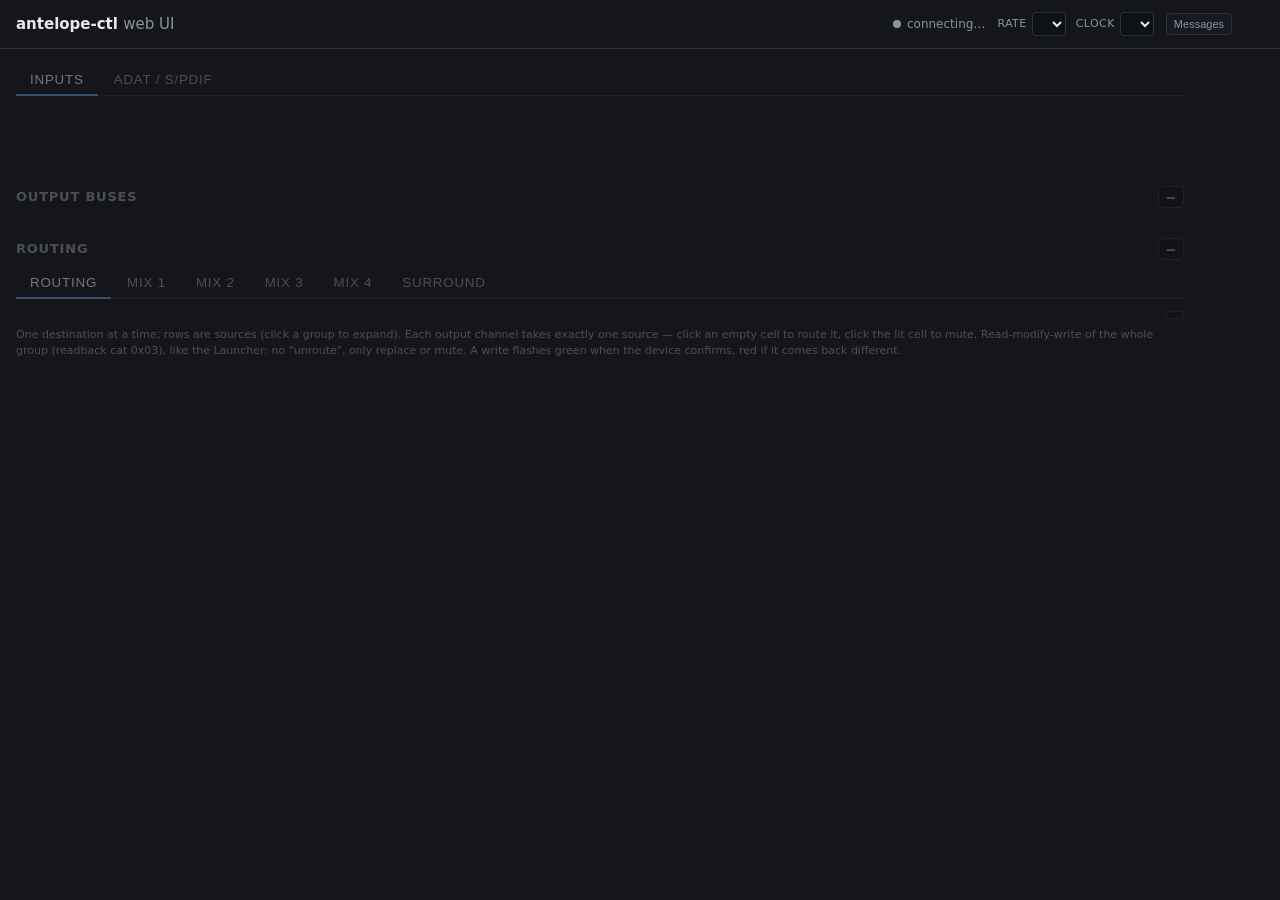
==== webui/static/index.html @ baf83379 "afx: load and remove effects on Zen Go and Discrete 4 New profile contract afx_inserts.chain_write /" ====
<!doctype html>
<html lang="en">
<head>
<meta charset="utf-8">
<meta name="viewport" content="width=device-width, initial-scale=1">
<title>antelope-ctl</title>
<link rel="stylesheet" href="/webui/static/app.css?v=routing-mix-colors-v1">
  <link rel="stylesheet" href="/webui/static/surround.css?v=surround-controls-v16">
<link rel="stylesheet" href="/webui/static/afx.css?v=afx-channel-rack-v12">
</head>
<body>
<header>
  <h1>antelope-ctl <span style="color:var(--dim);font-weight:400">web UI</span></h1>
  <span id="dev" style="font-size:12px;color:var(--dim)"></span>
  <span id="status" style="margin-left:auto">connecting…</span>
  <div id="clockbar" hidden>
    <label>Rate <select id="srate" title="device sample rate"></select></label>
    <label>Clock <select id="csrc" title="device clock source"></select></label>
  </div>
  <button id="messagesbtn" type="button" title="system and communication messages" aria-expanded="false">Messages</button>
  <button id="gearbtn" type="button" title="output settings (Line Out / Reamp)" aria-label="settings"></button>
</header>
<aside id="messagespanel" hidden aria-label="system messages">
  <div class="messages-hd"><strong>System messages</strong><button type="button" data-messages-close aria-label="close">&times;</button></div>
  <div id="messagesbody"></div>
</aside>
<main id="main" class="offline">
  <section>
    <div class="tabbar" role="tablist">
      <button class="tabbtn active" data-tab="inputs" role="tab">Inputs</button>
      <button class="tabbtn" data-tab="adat" role="tab">ADAT / S/PDIF</button>
    </div>
    <div class="panewrap">
      <div data-pane="inputs"><div id="channels"></div></div>
      <div data-pane="adat" hidden>
        <div id="adatgrid" class="diggrid"></div>
        <h3 class="dsub">S/PDIF</h3>
        <div id="spdifgrid" class="diggrid narrow"></div>
      </div>
    </div>
  </section>
  <section id="mdbgsec" hidden><h2>Meter debug</h2>
    <p class="hint">Live raw bytes, offset labelled, movers ringed. Scale is inverted
       (96 = silence, → 0 as it gets louder). Feed one input at a time with outputs
       muted and watch which offset moves — that's the real map. See webui/METERS.md.</p>
    <h3 class="mdbgh">0x75 meter frame (from offset 32)</h3>
    <div id="mdbg"></div>
    <h3 class="mdbgh">0x73 state report, embedded block (offset 150–239)</h3>
    <div id="mdbg73"></div>
  </section>
  <section id="busessec">
    <h2 class="sechd">Output buses
      <span class="secbtns">
        <button type="button" class="secbtn secmin" data-min="busesbody" title="collapse this section" aria-expanded="true">–</button>
      </span>
    </h2>
    <div class="secbody" id="busesbody"><div id="buses" class="grid"></div></div>
  </section>
  <section id="insertsec" hidden>
    <h2 class="sechd">Effect racks</h2>
    <div id="insertracks" class="insert-racks"></div>
    <p class="hint">Read from the device. Adding or removing rewrites that channel's rack and reads it back.</p>
  </section>
  <section id="routesec">
    <h2 class="sechd">Routing
      <span class="secbtns">
        <button type="button" class="secbtn secmin" data-min="routebody" title="collapse this section" aria-expanded="true">–</button>
      </span>
    </h2>
    <div class="secbody" id="routebody">
      <div class="tabbar" id="routetabs" role="tablist">
        <button class="tabbtn active" data-rtab="matrix" role="tab">Routing</button>
        <button class="afx-launcher" id="afxopen" type="button" aria-haspopup="dialog" aria-expanded="false" title="Open AFX in a separate window" hidden>AFX</button>
        <button class="tabbtn" data-rtab="mix1" role="tab">Mix 1</button>
        <button class="tabbtn" data-rtab="mix2" role="tab">Mix 2</button>
        <button class="tabbtn" data-rtab="mix3" role="tab">Mix 3</button>
        <button class="tabbtn" data-rtab="mix4" role="tab">Mix 4</button>
        <button class="tabbtn" data-rtab="surround" role="tab">Surround</button>
      </div>
      <div data-rpane="matrix">
        <div class="route-pane-actions">
          <button type="button" id="routepop" class="secbtn" title="open routing in a full window"></button>
        </div>
        <div id="routing"></div>
        <p class="hint">One destination at a time; rows are sources (click a group to expand).
           Each output channel takes exactly one source — click an empty cell to route it,
           click the lit cell to mute. Read-modify-write of the whole group (readback cat 0x03),
           like the Launcher: no "unroute", only replace or mute. A write flashes green when the
           device confirms, red if it comes back different.</p>
      </div>
      <div data-rpane="mixers" hidden>
        <div id="mixer"></div>
      </div>
      <div data-rpane="surround" hidden>
        <div id="surround"></div>
      </div>
    </div>
  </section>
  <section id="readbacksec" hidden>
    <h2 class="sechd">Protocol readback
      <span class="secbtns">
        <button type="button" class="secbtn secmin" data-min="readbackbody" title="expand this section" aria-expanded="false">+</button>
      </span>
    </h2>
    <div class="secbody min" id="readbackbody">
      <p class="hint">Profile-declared nested records from the device's read-only
        <code>0x74/0x75</code> protocol. Safe outer indices are refreshed in the
        background; schema-only layouts stay marked capture-required. Link bytes
        remain observational unless the active profile marks their mapping
        capture-confirmed; a complete confirmed mixer bitmap may seed its pair
        buttons.</p>
      <div id="readbacks"></div>
    </div>
  </section>
</main>

<div id="emumodal" hidden>
  <div class="modal">
    <div class="modal-hd"><span data-emm-title>Mic Modeling</span>
      <button class="modal-x" data-emm-close aria-label="close">&times;</button></div>
    <div class="modal-bd">
      <div class="mrow"><span>Mic</span><select data-emm-mic></select></div>
      <div class="mrow"><span>Modeling</span><button class="btn" data-emm-enable>OFF</button></div>
      <div class="mrow"><span>Model</span><select data-emm-model></select></div>
      <div class="mrow" data-emm-patrow><span>Pattern</span>
        <input type="range" data-emm-pat min="0" max="100">
        <span class="patval" data-emm-patv>–</span></div>
      <div class="mrow"><span>Ch. swap</span><button class="btn" data-emm-swap>OFF</button></div>
    </div>
    <p class="hint" data-emm-note></p>
  </div>
</div>

<div id="settings" hidden>
  <div class="modal-hd"><span>Settings</span>
    <button class="modal-x" data-set-close aria-label="close">&times;</button></div>
  <div class="modal-bd">
    <div class="sgroup" data-set-trim hidden>
      <h3>Output trim</h3>
      <div class="srow"><span>Monitor A</span><select data-trim="0"></select></div>
      <div class="srow"><span>Monitor B</span><select data-trim="1"></select></div>
      <div class="srow"><span>Line Out</span><select data-trim="2"></select></div>
    </div>
    <div id="setbuses"></div>
    <div class="sgroup">
      <div class="srow"><span>DC coupled</span><button class="btn" data-dc>OFF</button></div>
      <div class="srow"><span>Brightness</span>
        <input type="range" id="bright" min="0" max="100">
        <span class="val" id="brightval">–</span></div>
    </div>
  </div>
  <p class="hint" style="margin:0;padding:0 12px 12px;font-size:11px;color:var(--dim)">
    Line Out / Reamp levels, output trim and DC-coupling -- the Launcher's Settings tab.
    Trim steps show the raw 0-6 index (dB mapping not decoded). No device readback for
    DC-coupling. Oscillator, pan law and latency mode aren't wired yet.</p>
</div>

<div id="auraverbpanel" hidden></div>

<script src="/webui/static/ui/core.js?v=input-link-readback-v1"></script>
<script src="/webui/static/ui/inputs.js?v=input-link-spaces-v3"></script>
<script src="/webui/static/ui/settings.js"></script>
<script src="/webui/static/ui/preamp.js"></script>
<script src="/webui/static/ui/meters.js"></script>
<script src="/webui/static/ui/buses.js?v=bus-knob-attenuation-v3"></script>
<script src="/webui/static/ui/routing.js?v=routing-mix-colors-v1"></script>
<script src="/webui/static/ui/afx.js?v=afx-channel-rack-v12"></script>
<script src="/webui/static/ui/afx-controls.js?v=afx-controls-v1"></script>
<script src="/webui/static/ui/afx-memorycat.js?v=afx-memorycat-live-v7"></script>
<script src="/webui/static/ui/afx-v12.js?v=afx-v12-v1"></script>
<script src="/webui/static/ui/afx-bbd.js?v=afx-bbd-v1"></script>
<script src="/webui/static/ui/afx-test.js?v=afx-channel-rack-v13"></script>
<script src="/webui/static/ui/afx-live.js?v=afx-live-v6"></script>
<script src="/webui/static/ui/mixer.js"></script>
<script src="/webui/static/ui/surround.js?v=surround-controls-v20"></script>
<script src="/webui/static/ui/readback.js?v=afx-reconnect-v1"></script>
<script src="/webui/static/ui/boot.js?v=afx-reconnect-v2"></script>
</body>
</html>
---- webui/static/app.css ----
:root { color-scheme: dark; --bg:#14161a; --panel:#1e2128; --panel2:#181b21; --line:#2c313c;
          --fg:#e7e9ee; --dim:#8b93a3; --accent:#4a9eff;
          --meter:#3ecf8e; --warn:#f1c40f; --orange:#f5911e; --clip:#ff5d5d;
          --mix1:#f5911e; --mix2:#ef72ae; --mix3:#c7d64a; --mix4:#8da4ff; }
  * { box-sizing: border-box; }
  body { margin:0; background:var(--bg); color:var(--fg);
         font:14px/1.4 system-ui,-apple-system,Segoe UI,Roboto,sans-serif; }
  header { padding:12px 16px; border-bottom:1px solid var(--line);
           display:flex; align-items:center; gap:12px; position:sticky; top:0; background:var(--bg); z-index:5; }
  header h1 { font-size:15px; margin:0; font-weight:600; }
  #status { font-size:12px; color:var(--dim); display:flex; align-items:center; gap:6px; }
  #status::before { content:""; width:8px; height:8px; border-radius:50%; background:var(--dim); }
  #status.online { color:var(--meter); }
  #status.online::before { background:var(--meter); }
  #status.offline { color:var(--clip); }
  #status.offline::before { background:var(--clip); }
  /* ---- device clock bar (sample rate + clock source, next to the gear) ---- */
  #clockbar { display:flex; align-items:center; gap:10px; flex:0 0 auto; }
  #clockbar label { display:flex; align-items:center; gap:5px; font-size:11px;
                    color:var(--dim); text-transform:uppercase; letter-spacing:.04em; }
  #clockbar select { background:#0e1116; color:var(--fg); border:1px solid var(--line);
                     border-radius:4px; padding:3px 6px; font-size:12px; cursor:pointer; }
  #clockbar select.stuck { border-color:var(--warn); color:var(--warn); }
  #messagesbtn { position:relative; border:1px solid var(--line); border-radius:4px;
                 background:#171a20; color:var(--dim); padding:4px 7px; font-size:11px; cursor:pointer; }
  #messagesbtn.has { color:var(--warn); border-color:var(--warn); }
  #messagespanel { position:fixed; z-index:30; top:44px; right:10px; width:min(440px,calc(100vw - 20px));
                   max-height:calc(100vh - 58px); overflow:auto; background:var(--panel); border:1px solid var(--line);
                   border-radius:7px; box-shadow:0 12px 32px #0009; }
  .messages-hd { display:flex; align-items:center; gap:8px; padding:9px 10px; border-bottom:1px solid var(--line); }
  .messages-hd strong { font-size:12px; } .messages-hd button { margin-left:auto; }
  .message { padding:9px 10px; border-bottom:1px solid #252a33; font-size:12px; line-height:1.45; }
  .message:last-child { border-bottom:0; } .message b { color:var(--warn); }
  .message code { display:inline-block; margin:2px 0; background:#0e1116; color:var(--fg); padding:2px 5px;
                  border-radius:3px; font:11px ui-monospace,monospace; white-space:pre-wrap; word-break:break-all; }
  /* ---- profile-driven protocol readbacks ---------------------------- */
  #readbacks { display:grid; grid-template-columns:repeat(auto-fit,minmax(270px,1fr)); gap:10px; }
  .rbcard { min-width:0; background:var(--panel2); border:1px solid var(--line); border-radius:7px; padding:10px; }
  .rbcard h3 { display:flex; align-items:baseline; gap:7px; margin:0 0 5px; color:var(--fg); font-size:12px; }
  .rbcat { color:var(--dim); font:10px ui-monospace,monospace; }
  .rbmeta { margin:0 0 8px; color:var(--dim); font:10px/1.4 ui-monospace,monospace; }
  .rbmeta .rbsafe { color:var(--meter); } .rbmeta .rbcapture { color:var(--warn); }
  .rbnote { margin:7px 0 0; color:var(--dim); font-size:10px; line-height:1.4; }
  .rbvalues { display:flex; flex-wrap:wrap; gap:4px; }
  .rbbit { display:inline-flex; align-items:center; gap:4px; padding:3px 5px; border:1px solid var(--line);
           border-radius:4px; background:#0e1116; color:var(--dim); font:10px ui-monospace,monospace; }
  .rbbit.on { color:var(--meter); border-color:#287f5a; }
  .rbtable { width:100%; border-collapse:collapse; font:10px ui-monospace,monospace; }
  .rbtable th, .rbtable td { padding:3px 4px; border-bottom:1px solid #252a33; text-align:left; }
  .rbtable th { color:var(--dim); font-weight:400; } .rbtable td { color:var(--fg); }
  .rbtable td.num { text-align:right; font-variant-numeric:tabular-nums; }
  .rbstrips { max-height:180px; overflow:auto; border:1px solid #252a33; border-radius:4px; }
  .rbstrip { display:flex; gap:7px; padding:3px 5px; border-bottom:1px solid #252a33; font:10px ui-monospace,monospace; }
  .rbstrip:last-child { border-bottom:0; } .rbstrip > b { flex:0 0 48px; color:var(--dim); font-weight:400; }
  .rbempty { color:var(--dim); }
  main { padding:16px; display:flex; flex-direction:column; gap:22px; max-width:1200px; }
  main.offline { opacity:.45; pointer-events:none; filter:grayscale(.4); }
  h2 { font-size:13px; margin:0 0 8px; color:var(--dim); text-transform:uppercase; letter-spacing:.06em; }

  /* ---- INPUTS / ADAT / S-PDIF tabs ---- */
  .tabbar { display:flex; gap:2px; margin:0 0 12px; border-bottom:1px solid var(--line); }
  /* stack the three tab panes in one grid cell so the section keeps the height
     of the tallest pane -- switching tabs no longer shifts the content below */
  .panewrap { display:grid; }
  .panewrap > [data-pane] { grid-area:1 / 1; min-width:0; }
  .panewrap > [data-pane][hidden] { display:block; visibility:hidden; pointer-events:none; }
  .tabbtn { background:none; border:0; margin:0 0 -1px; padding:7px 14px; cursor:pointer;
            font:600 13px/1 inherit; color:var(--dim); text-transform:uppercase;
            letter-spacing:.06em; border-bottom:2px solid transparent; }
  .tabbtn:hover { color:var(--fg); }
  .tabbtn.active { color:var(--fg); border-bottom-color:var(--accent); }
  .diggrid { display:grid; grid-template-columns:repeat(8,minmax(0,1fr)); gap:12px; }
  .diggrid.narrow { grid-template-columns:repeat(auto-fill,minmax(150px,190px)); }
  h3.dsub { font-size:11px; margin:18px 0 10px; color:var(--dim); text-transform:uppercase;
            letter-spacing:.06em; border-top:1px solid var(--line); padding-top:12px; }
  .pre.dig .body, .pre.dig .btns { justify-content:center; }
  .pre.dig .btns:empty { display:none; }
  /* ADAT / S-PDIF knobs run a touch smaller than the preamp knob */
  .pre.dig .knob { width:68px; height:68px; }
  .pre.dig .knob .gv b { font-size:13px; }
  .pre.dig .knob .gv small { font-size:6px; color:#aab5c2; }
  /* the dig knob's viewBox is ~23u vs the preamp's 34u, so the ring strokes
     need scaling down to read at the same visual weight */
  .pre.dig .knob .kring-band { stroke-width:0.4; }
  .pre.dig .knob .kring-fill { stroke-width:1.1; }

  /* ---- preamp strips (see assets/PreampUI.svg) ---- */
  /* fixed 8-wide: 12 preamps read as 8 top + 4 bottom so every link pair sits
     in one row (7+5 straddled pair CH7-8); ADAT view will be 8 + 8. */
  #channels { display:grid; grid-template-columns:repeat(8,minmax(0,1fr)); gap:12px; }
  /* below 8 x 140px a strip is narrower than its knob + meter and clips them:
     keep the strip width and wrap instead (small app windows, tiled layouts) */
  @media (max-width:1240px) {
    #channels { grid-template-columns:repeat(auto-fill,minmax(140px,1fr)); }
  }
  .pre { position:relative; background:linear-gradient(180deg,#23262e,#191c22); border:1px solid var(--line);
         border-radius:10px; padding:10px 10px 12px; display:flex; flex-direction:column; gap:8px; }
  .pre .top { display:flex; align-items:center; justify-content:flex-start; gap:5px;
              padding-right:32px; }   /* keeps the mode menu clear of the corner link button */
  .pre .chid { flex:0 0 auto; font:600 11px/1 ui-monospace,SFMono-Regular,Menlo,monospace; color:var(--dim); letter-spacing:.02em; }
  .pre select.mode { flex:1 1 0; width:100%; min-width:0; background:#0e1116; color:var(--fg); border:1px solid var(--line);
                     border-radius:4px; padding:2px 3px; font:600 11px/1 ui-monospace,monospace; }
  .pre select.mode:disabled { opacity:.4; cursor:default; }   /* linked -- unlink to change mode */
  .pre .body { display:flex; gap:10px; align-items:center; }
  .knob { position:relative; width:92px; height:92px; flex:0 0 auto; cursor:ns-resize; touch-action:none; user-select:none; }
  .knob svg { display:block; width:100%; height:100%; overflow:visible; }
  .knob .kbezel { fill:#fff; fill-opacity:.3; stroke:#000; stroke-width:.1; }
  .knob .kbody  { fill:#4b0404; stroke:#000; stroke-width:.1; }
  .knob .kcap   { fill:#5e0000; stroke:#000; stroke-width:.1; }
  .knob .kmark  { fill:#fff; }
  .knob .kmarkb { fill:#800000; }
  .knob [data-rot] { transition:transform .08s linear; }
  /* 1:1 while the user is dragging -- no easing lag */
  .pre.dragging .knob [data-rot],
  .pre.dragging .knob .kring-fill { transition:none; }
  /* level ring around the knob (assets/PreampUI-KNOB-level.svg) + a white arc
     that fills as the pot turns, an extra read on where the knob sits. */
  .knob .kring-band { fill:none; stroke:rgba(255,255,255,.16); stroke-width:.28; }
  .knob .kring-fill { fill:none; stroke:#fff; stroke-width:1.5; stroke-linecap:round;
                      transition:stroke-dashoffset .08s linear; }
  .knob .gv    { position:absolute; inset:0; display:flex; flex-direction:column; align-items:center; justify-content:center; pointer-events:none; }
  .knob .gv b  { font:700 17px/1 ui-monospace,monospace; color:#fff; }
  .knob .gv small { font-size:8px; color:#e7a9a9; margin-top:1px; }
  .mcol { align-self:stretch; display:flex; flex-direction:column; align-items:center; gap:4px; }
  .clipled { display:block; width:9px; height:9px; flex:0 0 auto; box-sizing:border-box;
             border:1px solid #7a4a4a; border-radius:2px; background:#1c1416; cursor:pointer;
             transition:background .1s, border-color .1s, box-shadow .1s; }
  .clipled.on { background:var(--clip); border-color:var(--clip);
                box-shadow:0 0 6px var(--clip), 0 0 2px var(--clip); }
  .vmeter { width:12px; flex:1 1 auto; min-height:64px; background:#0c0e12; border-radius:3px;
            position:relative; overflow:hidden; }
  /* Fixed colour zones along the full track (green <-12, yellow -12..-6,
     orange -6..-2, red >-2). `i` always fills the track; clip-path reveals it
     from the bottom up to the current level, so the zones never move.
     Scale is expanded toward 0 dB (see dbToPct / METER_GAMMA) -- the gradient
     stops and the fill level both go through it, so --meter-grad is built in
     JS at boot. The value here is only a fallback. */
  .vmeter > i { position:absolute; inset:0; transition:clip-path .06s linear;
                background:var(--meter-grad, linear-gradient(0deg,
                  var(--meter) 64%, var(--warn) 64%, var(--warn) 81%,
                  var(--orange) 81%, var(--orange) 93%, var(--clip) 93%)); }
  .vmeter > i.raw { background:var(--meter); }
  .pre .btns { display:flex; gap:6px; }
  .btn { flex:1; cursor:pointer; background:#0e1116; color:var(--dim); border:1px solid var(--line);
         border-radius:5px; padding:5px 4px; font:600 11px/1 ui-monospace,monospace; text-align:center; }
  .btn.on { background:var(--accent); border-color:var(--accent); color:#fff; }
  .btn.p48.on { background:#a20000; border-color:#c40000; }
  .btn:disabled { opacity:.35; cursor:not-allowed; }
  /* pair-link toggle: ONE button per linkable pair, on the first channel at its
     top-right corner (nearest the partner). broken chain when off, whole chain
     + dim white glow on. */
  .linkbtn { position:absolute; top:11px; right:4px; z-index:3; width:20px; height:19px;
             cursor:pointer; background:#141820; color:#b7bec9; border:1px solid #6b7482;
             border-radius:5px; padding:2px; display:flex; align-items:center; justify-content:center; }
  /* when linked, both strips of the pair carry a soft bar on the facing edge --
     same silver-glow language as the chain icon, so it reads as "chained", not
     "selected" (which the blue accent would imply) */
  .pre.linkstart { box-shadow:inset -3px 0 0 rgba(223,227,234,.55); }
  .pre.linkend   { box-shadow:inset  3px 0 0 rgba(223,227,234,.55); }
  .lkico { width:15px; height:15px; display:block; }
  .lkico path, .lkico line { fill:none; stroke:#c2cad5; stroke-width:2; stroke-linecap:round; stroke-linejoin:round; }
  .lkico .lk-whole { display:none; }
  .linkbtn.on { border-color:#fff0bd; background:#292317; box-shadow:0 0 0 1px rgba(255,223,139,.42), 0 0 9px rgba(255,220,126,.78), inset 0 0 7px rgba(255,235,177,.3); }
  .linkbtn.on .lkico { filter:drop-shadow(0 0 3px rgba(255,255,255,.95)) drop-shadow(0 0 6px rgba(255,220,126,.9)); }
  .linkbtn.on .lkico path, .linkbtn.on .lkico line { stroke:#fffdf1; }
  .linkbtn.on .lkico .lk-broken { display:none; }
  .linkbtn.on .lkico .lk-whole  { display:inline; }
  /* emuMic (mic modeling), preamps 5-12 (EMU button is Mic-mode-gated) */
  .btn.emubtn { flex:0 0 auto; letter-spacing:.02em; }
  .btn.emubtn.on { background:#3a2a08; border-color:#c98a1e; color:#f5d18a; }
  /* floating, draggable, non-blocking settings panel */
  #emumodal { position:fixed; top:66px; right:18px; z-index:50; width:320px; max-width:calc(100vw - 24px);
              background:var(--panel); color:var(--fg); border:1px solid var(--line);
              border-radius:10px; overflow:hidden; box-shadow:0 18px 50px rgba(0,0,0,.5); }
  #emumodal[hidden] { display:none; }
  #emumodal .modal { display:block; }
  #emumodal .modal-hd { display:flex; align-items:center; justify-content:space-between;
                        padding:9px 12px; border-bottom:1px solid var(--line); font-weight:600; font-size:13px;
                        cursor:move; user-select:none; touch-action:none; background:var(--panel2); }
  #emumodal .modal-x { background:none; border:0; color:var(--dim); font-size:20px; line-height:1;
                       cursor:pointer; padding:0 4px; }
  #emumodal .modal-bd { padding:12px; display:flex; flex-direction:column; gap:10px; }
  #emumodal .mrow { display:flex; align-items:center; gap:10px; }
  #emumodal .mrow > span:first-child { width:78px; flex:0 0 auto; color:var(--dim); font-size:12px; }
  #emumodal .mrow select { flex:1 1 0; min-width:0; background:#0e1116; color:var(--fg);
                           border:1px solid var(--line); border-radius:5px; padding:4px 6px; font:12px ui-monospace,monospace; }
  #emumodal .mrow input[type=range] { flex:1 1 0; min-width:0; accent-color:#c98a1e; }
  #emumodal .mrow .patval { flex:0 0 auto; width:52px; text-align:right; font:12px ui-monospace,monospace; }
  #emumodal .mrow .btn { flex:0 0 auto; width:56px; }
  #emumodal .mrow .btn.on { background:#3a2a08; border-color:#c98a1e; color:#f5d18a; }
  #emumodal .hint { margin:0; padding:0 12px 12px; font-size:11px; color:var(--dim); }

  /* ---- settings gear + panel (Line Out / Reamp output levels) ---- */
  #gearbtn { margin-left:14px; flex:0 0 auto; background:none; border:0; padding:3px; cursor:pointer;
             color:var(--dim); display:flex; align-items:center; line-height:0; }
  #gearbtn:hover, #gearbtn.on { color:var(--fg); }
  #gearbtn svg { width:19px; height:19px; display:block; }
  #settings { position:fixed; top:52px; right:16px; z-index:50; width:280px; max-width:calc(100vw - 24px);
              background:var(--panel); color:var(--fg); border:1px solid var(--line);
              border-radius:10px; overflow:hidden; box-shadow:0 18px 50px rgba(0,0,0,.5); }
  #settings[hidden] { display:none; }
  #settings .modal-hd { display:flex; align-items:center; justify-content:space-between;
                        padding:9px 12px; border-bottom:1px solid var(--line); font-weight:600; font-size:13px;
                        cursor:move; user-select:none; touch-action:none; background:var(--panel2); }
  #settings .modal-x { background:none; border:0; color:var(--dim); font-size:20px; line-height:1;
                       cursor:pointer; padding:0 4px; }
  #settings .modal-bd { padding:8px 12px 10px; display:flex; flex-direction:column; }
  #settings .strip, #settings .sgroup { background:none; border:0; padding:8px 0; border-top:1px solid var(--line); }
  #settings .modal-bd > :first-child { border-top:0; }
  #settings .strip h3, #settings .sgroup h3 { margin:0 0 6px; font-size:11px; color:var(--dim); text-transform:uppercase; letter-spacing:.05em; }
  #settings .strip .row, #settings .srow { display:flex; align-items:center; gap:8px; margin:3px 0; }
  #settings .srow > span:first-child { flex:0 0 74px; color:var(--dim); font-size:12px; }
  #settings .srow select { flex:1 1 0; min-width:0; background:#0e1116; color:var(--fg);
                           border:1px solid var(--line); border-radius:5px; padding:3px 6px; font:12px ui-monospace,monospace; }
  #settings .srow input[type=range] { flex:1 1 0; min-width:0; accent-color:var(--accent); }
  #settings .srow .btn { flex:0 0 auto; width:52px; }
  #settings .strip .val, #settings .srow .val { flex:0 0 auto; width:46px; text-align:right; font:11px ui-monospace,monospace; color:var(--dim); }
  #settings .strip .row .btn { flex:0 0 auto; width:52px; margin-left:auto; }

  /* ---- meter-frame debug (?meterdebug=1) ---- */
  .mdbgh { font:600 11px/1 ui-monospace,monospace; color:var(--dim); margin:12px 0 5px; }
  #mdbg, #mdbg73 { display:grid; grid-template-columns:repeat(auto-fill,minmax(84px,1fr)); gap:4px;
          font:11px/1.3 ui-monospace,monospace; }
  #mdbg .b, #mdbg73 .b { background:#0e1116; border:1px solid var(--line); border-radius:4px; padding:4px 6px; }
  #mdbg .b.move, #mdbg73 .b.move { border-color:var(--meter); box-shadow:0 0 0 1px var(--meter) inset; }
  #mdbg .b .o, #mdbg73 .b .o { color:var(--dim); }
  #mdbg .b .v, #mdbg73 .b .v { color:var(--fg); font-weight:700; float:right; }
  #mdbg .b .bar, #mdbg73 .b .bar { height:3px; margin-top:3px; background:var(--meter); border-radius:2px; }

  /* ---- generic strip grids (buses) ---- */
  .grid { display:grid; grid-template-columns:repeat(auto-fill,minmax(160px,1fr)); gap:10px; }
  .strip { background:var(--panel); border:1px solid var(--line); border-radius:8px;
           padding:10px; display:flex; flex-direction:column; gap:8px; }
  .strip h3 { margin:0; font-size:12px; color:var(--dim); font-weight:600; letter-spacing:.04em; }
  .row { display:flex; align-items:center; gap:6px; min-width:0; }
  .row label { font-size:11px; color:var(--dim); width:38px; flex:0 0 auto; }
  /* a range input carries an intrinsic min-width; without min-width:0 it won't
     shrink and shoves .val outside the strip's padding box */
  input[type=range] { flex:1 1 0; min-width:0; accent-color:var(--accent); }
  .val { font-variant-numeric:tabular-nums; font-size:11px; color:var(--dim);
         flex:0 0 auto; width:52px; text-align:right; }

  /* ---- monitor rotary (MONITOR A / B): pure-SVG lit knob, monKnobSVG() ---- */
  .strip.mon { align-items:center; gap:4px; }
  .vknob { width:88px; height:88px; margin:2px 0 0;
           cursor:ns-resize; touch-action:none; user-select:none; }
  .vknob:focus-visible { outline:2px solid var(--accent); outline-offset:3px; border-radius:50%; }
  .vknob .vk2 { display:block; width:100%; height:100%; overflow:visible; }
  /* only the indicator group turns -- the filter-lit face is static, so its
     render is cached and the light source doesn't spin with the knob */
  .vknob .vk2 [data-rot] { transition:transform .08s linear; }
  .strip.mon.dragging .vknob .vk2 [data-rot] { transition:none; }
  .vval { width:auto; text-align:center; }
  .vbtns { display:flex; gap:4px; width:100%; }
  .vbtns .btn { padding:5px 2px; font-size:10px; }
  .output-meter { display:flex; align-items:flex-end; justify-content:center; gap:2px;
                  width:22px; height:42px; padding:2px; box-sizing:border-box;
                  border:1px solid #303641; border-radius:2px; background:#0c0e12; }
  .output-meter > i { position:relative; display:block; width:6px; height:100%; min-height:0;
                      border-radius:1px; background:var(--meter); transition:height .08s linear; }
  .output-meter > i.unavailable { height:0 !important; }
  .output-meter > i.peak { background:var(--warn); }
  .output-meter > i.raw { background:var(--meter); }
  .output-meter-wrap { display:flex; flex-direction:column; align-items:center; gap:2px; }
  .output-meter-label { color:var(--dim); font:8px/1 ui-monospace,monospace; }

  /* ---- routing + mixer panels ---- */
  .route-pane-actions { display:flex; justify-content:flex-end; margin-bottom:8px; }
  /* ---- routing matrix (per-destination grid) ---- */
  .rtop { display:flex; align-items:center; gap:16px; margin-bottom:8px; flex-wrap:wrap; }
  .rviews { display:flex; border:1px solid var(--line); border-radius:6px; overflow:hidden; }
  .rvbtn { background:#0e1116; color:var(--dim); border:0; padding:5px 12px; cursor:pointer;
           font:600 12px/1 ui-monospace,monospace; }
  .rvbtn.on { background:var(--accent); color:#fff; }
  .rvbtn:disabled { cursor:default; opacity:.55; }
  .rmxwrap { overflow:auto; max-height:66vh; border:1px solid var(--line); border-radius:8px; }
  .rdtitle { display:flex; align-items:center; gap:14px; padding:6px 10px; font-size:11px;
             color:var(--dim); background:var(--panel2); border-bottom:1px solid var(--line);
             position:sticky; left:0; z-index:5; }
  .rdtitle .rdsel { display:flex; align-items:center; gap:6px; color:var(--fg);
                    font:600 12px/1 ui-monospace,monospace; }
  .rdtitle select { background:#0e1116; color:var(--fg); border:1px solid var(--line); border-radius:5px;
                    padding:3px 6px; font:12px ui-monospace,monospace; }
  .rdtitle .rdmeta { color:var(--dim); }
  .rdtitle b { color:var(--fg); }
  .rmx { border-collapse:separate; border-spacing:0; font:11px ui-monospace,monospace; }
  .rmx th, .rmx td { border-right:1px solid var(--line); border-bottom:1px solid var(--line); }
  .rmx thead th { position:sticky; top:0; z-index:3; background:var(--panel2); color:var(--dim);
                  padding:2px 3px; text-align:center; min-width:24px; white-space:nowrap; }
  .rmx thead th .cn { display:block; font-weight:700; color:var(--fg); font-size:10px; }
  .rmx thead th .cs { display:block; font-size:8px; opacity:.85; font-weight:400; letter-spacing:-.02em; }
  .rmx th.cnr { left:0; z-index:4; min-width:82px; text-align:left; color:var(--dim); font-weight:400; }
  .rmx tbody th.k { position:sticky; left:0; z-index:2; background:var(--panel2);
                    text-align:right; padding:2px 6px 2px 4px; white-space:nowrap; font-size:10px; }
  .rmx tr.grp th { position:sticky; left:0; z-index:2; background:var(--panel); padding:0; }
  .rmx tr.grp .grph { display:flex; align-items:center; }
  .rmx tr.grp .gtog { flex:1; background:none; border:0; color:var(--fg); text-align:left;
                      padding:5px 8px; cursor:pointer; font:600 11px/1 ui-monospace,monospace;
                      display:flex; align-items:center; gap:6px; }
  .rmx tr.grp .tw { width:9px; color:var(--dim); }
  .rmx tr.grp .gc { margin-left:auto; color:var(--dim); font-weight:400; }
  .rmx tr.grp .gc.has { color:var(--accent); }
  .rmx tr.grp .gop { flex:0 0 auto; margin:0 6px; background:#0e1116; border:1px solid var(--line);
                     color:var(--dim); border-radius:4px; padding:2px 7px; cursor:pointer;
                     font:600 10px/1 ui-monospace,monospace; }
  .rmx tr.grp .gop:hover { color:var(--fg); border-color:var(--accent); }
  .rmx td.c { width:22px; height:18px; text-align:center; cursor:pointer; background:#0e1116; position:relative; }
  .rmx td.c:hover { background:#1a1f27; }
  .rmx td.c.on::after { content:''; position:absolute; inset:5px; border-radius:50%; background:currentColor; }
  .rmx tr.fam-pre,   .cs.fam-pre   { color:#43c96a; }
  .rmx tr.fam-emu,   .cs.fam-emu   { color:#93e0b4; }
  .rmx tr.fam-play,  .cs.fam-play  { color:#4a9eff; }
  .rmx tr.fam-adat,  .cs.fam-adat  { color:#e05561; }
  .rmx tr.fam-afx,   .cs.fam-afx   { color:#b07cff; }
  .rmx tr.fam-sur,   .cs.fam-sur   { color:#38c6c0; }
  .rmx tr.fam-osc,   .cs.fam-osc   { color:#8b93a3; }
  .rmx tr.fam-spdif, .cs.fam-spdif { color:#5ad0e6; }
  .rmx tr.fam-mix1, .cs.fam-mix1 { color:var(--mix1); }
  .rmx tr.fam-mix2, .cs.fam-mix2 { color:var(--mix2); }
  .rmx tr.fam-mix3, .cs.fam-mix3 { color:var(--mix3); }
  .rmx tr.fam-mix4, .cs.fam-mix4 { color:var(--mix4); }
  .rmx tr.fam-mute,  .cs.fam-mute  { color:#6b7280; }
  .rmx td.c.pending::after { content:''; position:absolute; inset:5px; border-radius:50%;
                             background:currentColor; animation:rpulse .4s ease-in-out infinite alternate; }
  @keyframes rpulse { from { opacity:.45 } to { opacity:1 } }
  .rmx td.c.flash-ok      { box-shadow:inset 0 0 0 2px #3ecf8e; }
  .rmx td.c.flash-differ  { box-shadow:inset 0 0 0 2px var(--clip); }
  .rmx td.c.flash-timeout { box-shadow:inset 0 0 0 2px var(--dim); }

  /* ---- routing grid (FROM / TO) ---- */
  .rpbwrap { border:1px solid var(--line); border-radius:8px; padding:10px; }
  .pbhint { margin:0 0 8px; font-size:11px; color:var(--dim); } .pbhint b { color:var(--fg); }
  .rgscroll { overflow-x:auto; }
  .rgsec { margin-bottom:12px; } .rgsec:last-child { margin-bottom:0; }
  .rgsectitle { font:600 10px/1 ui-monospace,monospace; color:var(--dim); text-transform:uppercase;
                letter-spacing:.06em; margin:0 0 4px 92px; }
  .rgrow { display:flex; align-items:stretch; gap:3px; margin-bottom:3px; width:max-content; }
  .rglbl { flex:0 0 88px; position:sticky; left:0; z-index:2; background:var(--panel2);
           border:1px solid var(--line); border-radius:3px; display:flex; align-items:center;
           justify-content:flex-end; text-align:right; padding:0 6px; gap:4px;
           font:600 10px/1.1 ui-monospace,monospace; color:var(--dim); cursor:grab;
           user-select:none; touch-action:none; }
  .rglbl.rgmute { color:#8b93a3; }
  .rglbl:hover { border-color:var(--accent); color:var(--fg); }
  .rgcells { --rg-cell-width:26px; display:flex; gap:3px; }
  .rgspacer { flex:0 0 var(--rg-cell-width); pointer-events:none; }
  .rgc { --c:#8b93a3; flex:0 0 auto; width:var(--rg-cell-width); padding:0 2px; height:22px; border-radius:3px;
         box-sizing:border-box; overflow:hidden; white-space:nowrap;
         border:1px solid color-mix(in srgb, var(--c) 38%, transparent);
         background:color-mix(in srgb, var(--c) 15%, #0d1016); color:var(--c);
         font:700 9px/1 ui-monospace,monospace; display:flex; align-items:center; justify-content:center;
         cursor:grab; user-select:none; touch-action:none; }
  .rgc.rgto { font-weight:600; }
  .rgc.fam-none { --c:#3a3f49; background:#0d1016; }
  .rgc:hover { outline:1px solid var(--accent); outline-offset:-1px; }
  .rgc.fam-pre{--c:#43c96a} .rgc.fam-emu{--c:#93e0b4} .rgc.fam-play{--c:#4a9eff} .rgc.fam-adat{--c:#e05561}
  .rgc.fam-afx{--c:#b07cff} .rgc.fam-sur{--c:#38c6c0} .rgc.fam-osc{--c:#8b93a3}
  .rgc.fam-spdif{--c:#5ad0e6} .rgc.fam-mix1{--c:var(--mix1)} .rgc.fam-mix2{--c:var(--mix2)}
  .rgc.fam-mix3{--c:var(--mix3)} .rgc.fam-mix4{--c:var(--mix4)} .rgc.fam-mute{--c:#6b7280}
  .rgc.fam-unknown{--c:#a07b45}
  .rglbl.fam-pre{color:#43c96a} .rglbl.fam-emu{color:#93e0b4} .rglbl.fam-play{color:#4a9eff} .rglbl.fam-adat{color:#e05561}
  .rglbl.fam-afx{color:#b07cff} .rglbl.fam-sur{color:#38c6c0} .rglbl.fam-osc{color:#8b93a3}
  .rglbl.fam-spdif{color:#5ad0e6} .rglbl.fam-mix{color:#f5911e}
  .rgc.rgdrag, .rglbl.rgdrag { opacity:.35; }
  .rgdrop { outline:1px dashed var(--dim); outline-offset:-1px; }
  .rgover { outline:2px solid var(--accent) !important; outline-offset:-1px; }
  .rgc.rgarmed, .rglbl.rgarmed { outline:2px solid var(--accent); outline-offset:-1px;
                                 background:color-mix(in srgb, var(--accent) 22%, #0d1016); }
  .rgc.rgpending { box-shadow:inset 0 0 0 2px var(--accent); animation:rpulse .4s ease-in-out infinite alternate; }
  .rgc.rgflash-ok { box-shadow:inset 0 0 0 2px #3ecf8e; }
  .rgc.rgflash-differ { box-shadow:inset 0 0 0 2px var(--clip); }
  .rgc.rgflash-timeout { box-shadow:inset 0 0 0 2px var(--dim); }

  /* ---- section header and routing pane controls ---- */
  h2.sechd { display:flex; align-items:center; gap:10px; }
  .secbtns { margin-left:auto; display:flex; gap:6px; }
  .secbtn { background:#0e1116; border:1px solid var(--line); color:var(--dim); border-radius:5px;
            padding:3px 8px; cursor:pointer; font:600 11px/1 ui-monospace,monospace;
            display:inline-flex; align-items:center; gap:5px; }
  .secbtn svg { width:13px; height:13px; }
  .secbtn:hover { color:var(--fg); border-color:var(--accent); }
  .secbtn.on { color:var(--fg); border-color:var(--accent); background:#14202c; }
  .secbtn.secmin { width:26px; justify-content:center; font-size:14px; padding:3px 0; }
  .secbody.min { display:none; }

  /* the pop-out routing window renders #rpb straight into its own <body> */
  body > .rpbwrap { border:0; padding:0; }
  .pbghost { position:fixed; z-index:200; transform:translate(-50%,-160%); pointer-events:none;
             border:1px solid var(--accent); border-radius:4px; background:#16202c; color:var(--fg);
             padding:3px 8px; font:600 10px/1 ui-monospace,monospace; box-shadow:0 6px 18px rgba(0,0,0,.5);
             max-width:280px; white-space:nowrap; overflow:hidden; text-overflow:ellipsis; }
  .fam-pre{color:#43c96a}.fam-emu{color:#93e0b4}.fam-play{color:#4a9eff}.fam-adat{color:#e05561}.fam-afx{color:#b07cff}
  .fam-sur{color:#38c6c0}.fam-osc{color:#8b93a3}.fam-spdif{color:#5ad0e6}.fam-mix{color:#f5911e}.fam-mute{color:#6b7280}
  .fam-mix1{color:var(--mix1)}.fam-mix2{color:var(--mix2)}.fam-mix3{color:var(--mix3)}.fam-mix4{color:var(--mix4)}
  /* ---- compact virtual mixer ----------------------------------------- */
  .mixer-shell { background:var(--panel2); border:1px solid var(--line); border-radius:8px; overflow:hidden; }
  .mixer-hd { display:flex; align-items:center; gap:10px; padding:9px 12px;
              border-bottom:1px solid var(--line); }
  .mixer-hd strong { font-size:12px; }
  .mixer-hd .hint { margin:0; }
  .mixer-pane { min-width:0; }
  .mixer-pane[hidden] { display:none; }
  .mixer-pane-hd { display:flex; align-items:center; gap:8px; padding:8px 10px 0; }
  .mixer-pane-hd .hint { margin:0; }
  .mixer-hd .auraverb-open { margin-left:auto; white-space:nowrap; color:#f27676; border-color:#713636;
                              background:#1a1114; }
  .mixer-hd .auraverb-open:hover { color:#fff; border-color:#f27676; background:#2a171b; }
  .mixer-scroll { overflow-x:auto; overflow-y:hidden; padding:10px 10px 12px; }
  .mixer-strips { display:grid; grid-auto-flow:column; grid-auto-columns:88px; gap:4px;
                 align-items:stretch; width:max-content; min-width:100%; }
  .mixer-strip { position:relative; width:88px; height:100%; min-height:405px; box-sizing:border-box; padding:6px 7px 7px; display:flex;
                flex-direction:column; align-items:center; gap:5px; background:linear-gradient(180deg,#30343b,#20242a);
                border:1px solid #111419; border-radius:2px; }
  .mixer-strip.master { border-color:#586170; background:linear-gradient(180deg,#363b44,#242830); }
  .mixer-strip.linkstart { box-shadow:inset -3px 0 0 rgba(223,227,234,.55); }
  .mixer-strip.linkend { box-shadow:inset  3px 0 0 rgba(223,227,234,.55); }
  .mixer-strip .linkbtn { top:5px; right:4px; width:20px; height:19px; }
  .mixer-strip .mxname { width:100%; box-sizing:border-box; padding:5px 2px; text-align:center; color:#41ceb7;
                          border:1px solid #159680; box-shadow:inset 0 0 0 1px #063f37; font:700 11px/1 ui-monospace,monospace; white-space:nowrap; }
  .mixer-strip.master .mxname { color:var(--accent); }
  /* read-only AFX inserts: same box on every strip so faders stay aligned */
  .mx-inserts { width:100%; height:66px; flex:0 0 auto; box-sizing:border-box; padding:3px; display:flex; flex-direction:column;
                gap:2px; overflow:hidden; background:#0b0d11; border:1px solid #2a3038; border-radius:2px; }
  .mx-inserts.none { visibility:hidden; }
  .mx-ins-hd { font:700 8px/1 ui-monospace,monospace; letter-spacing:.08em; color:var(--dim); }
  .mx-ins { padding:1px 3px; overflow:hidden; white-space:nowrap; text-overflow:ellipsis; color:#e7c98a; background:#231c0e;
            border:1px solid #5a4516; border-radius:2px; font:600 9px/1.2 ui-monospace,monospace; }
  .mx-ins-empty { color:#59616d; font:600 9px/1.2 ui-monospace,monospace; }
  /* insert racks with load / remove */
  .insert-racks + .hint { margin-top:8px; }
  .insert-racks { display:grid; grid-template-columns:repeat(auto-fill,minmax(170px,1fr)); gap:12px; }
  .insert-rack { display:flex; flex-direction:column; gap:6px; padding:10px; background:linear-gradient(180deg,#23262e,#191c22);
                 border:1px solid var(--line); border-radius:10px; }
  .insert-rack h3 { margin:0; color:var(--dim); font:600 11px/1 ui-monospace,monospace; letter-spacing:.02em; }
  .insert-row { display:flex; align-items:center; gap:6px; padding:3px 4px 3px 7px; color:#e7c98a; background:#231c0e;
                border:1px solid #5a4516; border-radius:4px; font:600 12px/1.2 ui-monospace,monospace; }
  .insert-row span { flex:1 1 auto; min-width:0; overflow:hidden; white-space:nowrap; text-overflow:ellipsis; }
  .insert-row button { flex:0 0 auto; width:22px; height:22px; padding:0; cursor:pointer; color:#e7c98a; background:#0e1116;
                       border:1px solid #5a4516; border-radius:4px; font:700 14px/1 inherit; }
  .insert-row button:disabled, .insert-rack select:disabled { opacity:.4; cursor:not-allowed; }
  .insert-note { margin:0; color:#59616d; font:600 11px/1.4 ui-monospace,monospace; }
  .insert-rack select { margin-top:auto; padding:4px; color:var(--fg); background:#0e1116; border:1px solid var(--line);
                        border-radius:4px; font:600 11px/1 ui-monospace,monospace; }
  .mixer-strip .mxsource { width:100%; min-width:0; padding:3px 2px; color:#c8f2ec; background:#050608;
                           border:1px solid #159680; border-radius:2px; font:600 9px/1.1 ui-monospace,monospace; }
  .mixer-strip .mxsource:disabled { opacity:.82; cursor:not-allowed; }
  .mxval { width:62px; box-sizing:border-box; padding:4px 2px; text-align:center; color:#e0e3e7; background:#050608;
           border-radius:3px; font:700 11px/1 ui-monospace,monospace; white-space:nowrap; }
  .mixer-fader-row { display:flex; align-items:stretch; justify-content:center; gap:4px; width:100%; min-height:166px; flex:1 1 auto; }
  .mixer-fader-well { position:relative; width:43px; height:100%; min-height:166px; flex:0 0 43px; }
  .mixer-fader-well::before { content:""; position:absolute; z-index:0; left:50%; top:4px; bottom:4px;
                              width:2px; transform:translateX(-50%); border-radius:2px;
                              background:#080a0d; box-shadow:0 0 0 1px #3b424d, 0 0 5px rgba(0,0,0,.8); }
  /* Move the supplied SVG at its native aspect ratio. Its visible fader body
     occupies the centre of the transparent viewBox; keeping the full canvas
     intact preserves the bevels, horizontal highlights, and shadow from the
     reference artwork. */
  .mixer-fader-thumb { position:absolute; z-index:1; inset:0; pointer-events:none; }
  .mixer-fader-art { position:absolute; left:50%; top:calc(4px + var(--fader-pos, 25px) - 38px);
                     display:block; width:48px; height:82px; transform:translateX(-50%);
                     object-fit:fill; opacity:1; pointer-events:none; user-select:none; }
  .mixer-fader { position:absolute; inset:4px 0; width:43px; height:auto; margin:0;
                 appearance:none; -webkit-appearance:none; border:0; outline:0; opacity:0;
                 background:transparent; cursor:ns-resize; writing-mode:vertical-lr;
                 direction:rtl; z-index:2; }
  .mixer-fader:focus-visible { outline:0; }
  .mixer-fader-well:focus-within .mixer-fader-art { filter:brightness(1.15) drop-shadow(0 0 2px rgba(74,158,255,.6)); }
  .mixer-fader::-webkit-slider-runnable-track { width:100%; height:100%; background:transparent; border:0; }
  .mixer-fader::-webkit-slider-thumb { -webkit-appearance:none; appearance:none; width:43px; height:20px;
                                       margin:0; border:0; background:transparent; box-shadow:none; }
  .mixer-fader::-moz-range-track { width:100%; height:100%; background:transparent; border:0; }
  .mixer-fader::-moz-range-thumb { width:43px; height:20px; border:0; border-radius:0;
                                   background:transparent; box-shadow:none; }
  .mixer-meter { position:relative; width:7px; height:100%; min-height:166px; flex:0 0 7px; overflow:hidden;
                 border:1px solid #303641; border-radius:2px; background:#0c0e12; }
  .mixer-meter > i { position:absolute; left:0; right:0; bottom:0; height:100%;
                     background:var(--meter); transition:height .08s linear; }
  .mixer-meter > i.unavailable { height:0; }
  .mixer-meter > i.peak { background:var(--warn); }
  .mixer-knob-control { width:100%; display:flex; flex-direction:column; align-items:center; gap:3px; }
  .mixer-readout { min-width:57px; box-sizing:border-box; padding:4px 3px; text-align:center; color:#e0e3e7;
                   background:#050608; border-radius:3px; font:700 11px/1 ui-monospace,monospace; }
  .mixer-knob { position:relative; width:34px; height:34px; border-radius:50%; touch-action:none; user-select:none;
                background:radial-gradient(circle at 35% 29%,#646970,#3b4047 48%,#111419 51%,#080a0d 66%,#434850 69%,#12151a 74%); box-shadow:0 1px 3px #000, inset 0 0 0 2px #080a0d; }
  .mixer-knob::before { content:""; position:absolute; inset:5px; border-radius:50%; background:linear-gradient(135deg,#535860,#272c33); box-shadow:inset 1px 1px 2px #858a91, inset -2px -2px 4px #12151a; }
  .mixer-knob i { position:absolute; z-index:1; left:50%; top:6px; width:2px; height:12px; border-radius:2px; background:#d5d9de; transform-origin:50% 12px; transform:translateX(-50%) rotate(-135deg); box-shadow:0 0 2px #fff; pointer-events:none; }
  .mixer-knob input[type=range] { position:absolute; inset:0; z-index:2; width:100%; height:100%; margin:0; opacity:0; cursor:ns-resize; touch-action:none; }
  .mixer-knob-label { color:#c3c8ce; font:700 10px/1 ui-monospace,monospace; }
  .mixer-buttons { display:flex; gap:3px; width:100%; margin-top:auto; }
  .mixer-buttons button { flex:1; min-width:0; cursor:pointer; background:#0e1116; color:var(--dim);
                          border:1px solid var(--line); border-radius:3px; padding:4px 0;
                          font:700 10px/1 ui-monospace,monospace; }
  .mixer-buttons button:hover { color:var(--fg); border-color:var(--accent); }
  .mixer-buttons button.on { background:var(--accent); border-color:var(--accent); color:#fff; }
  .mixer-buttons button.solo.on { background:var(--warn); border-color:var(--warn); color:#111; }
  .mixer-note { margin:0; padding:0 12px 10px; }

  /* ---- Gazelle Reverb (Orion-only, floating panel) ----------------------- */
  #auraverbpanel { position:fixed; z-index:60; top:76px; left:50%; width:min(1040px,calc(100vw - 24px));
                   transform:translateX(-50%); background:#11151b; color:var(--fg); border:1px solid #27303d;
                   border-radius:8px; overflow:hidden; box-shadow:0 20px 70px #000b; }
  #auraverbpanel[hidden] { display:none; }
  .av-hd { display:flex; align-items:center; gap:12px; padding:8px 14px; min-height:40px;
           background:linear-gradient(180deg,#1c232e,#0a0d12); border-bottom:1px solid #075a8d;
           cursor:move; user-select:none; touch-action:none; }
  .av-logo { color:#ef2323; font:800 18px/1 system-ui,sans-serif; letter-spacing:-.04em; text-shadow:0 0 8px #f00a; }
  .av-logo span { color:#dfe4eb; font-weight:500; }
  .av-sub { color:#22b9f7; font:600 10px/1 ui-monospace,monospace; letter-spacing:.12em; }
  .av-hd .modal-x { margin-left:auto; background:none; border:0; color:var(--dim); font-size:21px; line-height:1; cursor:pointer; }
  .av-body { padding:16px 14px 12px; background:linear-gradient(180deg,#0b0e13,#171c24 62%,#0a0d12); }
  .av-controls { display:grid; grid-template-columns:repeat(8,minmax(66px,1fr)); gap:8px; align-items:start; }
  .av-control { min-width:0; text-align:center; }
  .av-value { display:block; min-height:18px; color:#dfe5ec; font:600 13px/1 ui-monospace,monospace; }
  .av-knob { position:relative; width:76px; height:76px; margin:4px auto 7px; border-radius:50%;
             background:conic-gradient(from 225deg,#0aaaf2 0 var(--av-angle,0deg),#202832 0 270deg,transparent 0);
             box-shadow:0 0 0 1px #020406,0 0 12px #000,0 0 8px #009fe633; }
  .av-knob::before { content:""; position:absolute; inset:5px; border-radius:50%;
                     background:radial-gradient(circle at 33% 25%,#636a72,#242a31 48%,#0a0d11 72%);
                     box-shadow:inset 1px 1px 3px #cdd4dc99,inset -4px -5px 8px #000; }
  .av-knob i { position:absolute; z-index:1; left:50%; top:11px; width:3px; height:22px; border-radius:2px;
               background:#e7f6ff; transform-origin:50% 27px; transform:translateX(-50%) rotate(-135deg);
               box-shadow:0 0 5px #fff; pointer-events:none; }
  .av-knob input { position:absolute; inset:0; z-index:2; width:100%; height:100%; margin:0; opacity:0; cursor:ns-resize; touch-action:none; }
  .av-label { display:block; min-height:24px; color:#b8c0cb; font:700 10px/1.15 ui-monospace,monospace; text-transform:uppercase; }
  .av-center { display:flex; align-items:center; justify-content:center; gap:12px; margin:4px auto 0; color:#21c5ff;
               font:700 11px/1 ui-monospace,monospace; text-transform:uppercase; }
  .av-center .av-screen { min-width:112px; padding:7px 8px; color:#20c7fa; background:#071018; border:1px solid #075a8d;
                          font-size:12px; letter-spacing:.08em; }
  .av-toggle { display:inline-flex; align-items:center; gap:6px; color:var(--dim); font:700 11px/1 ui-monospace,monospace; }
  .av-toggle button { width:45px; border:1px solid #39434f; border-radius:12px; padding:3px 5px; cursor:pointer;
                      color:var(--dim); background:#090c10; font:700 10px/1 ui-monospace,monospace; }
  .av-toggle button.on { color:#111; background:#e7edf4; border-color:#fff; }
  .av-note { margin:8px 0 0; color:var(--dim); font-size:10px; text-align:center; }
  @media (max-width:760px) {
    .av-controls { grid-template-columns:repeat(4,minmax(66px,1fr)); row-gap:14px; }
  }
  .hint { color:var(--dim); font-size:11px; margin:2px 0 0; }
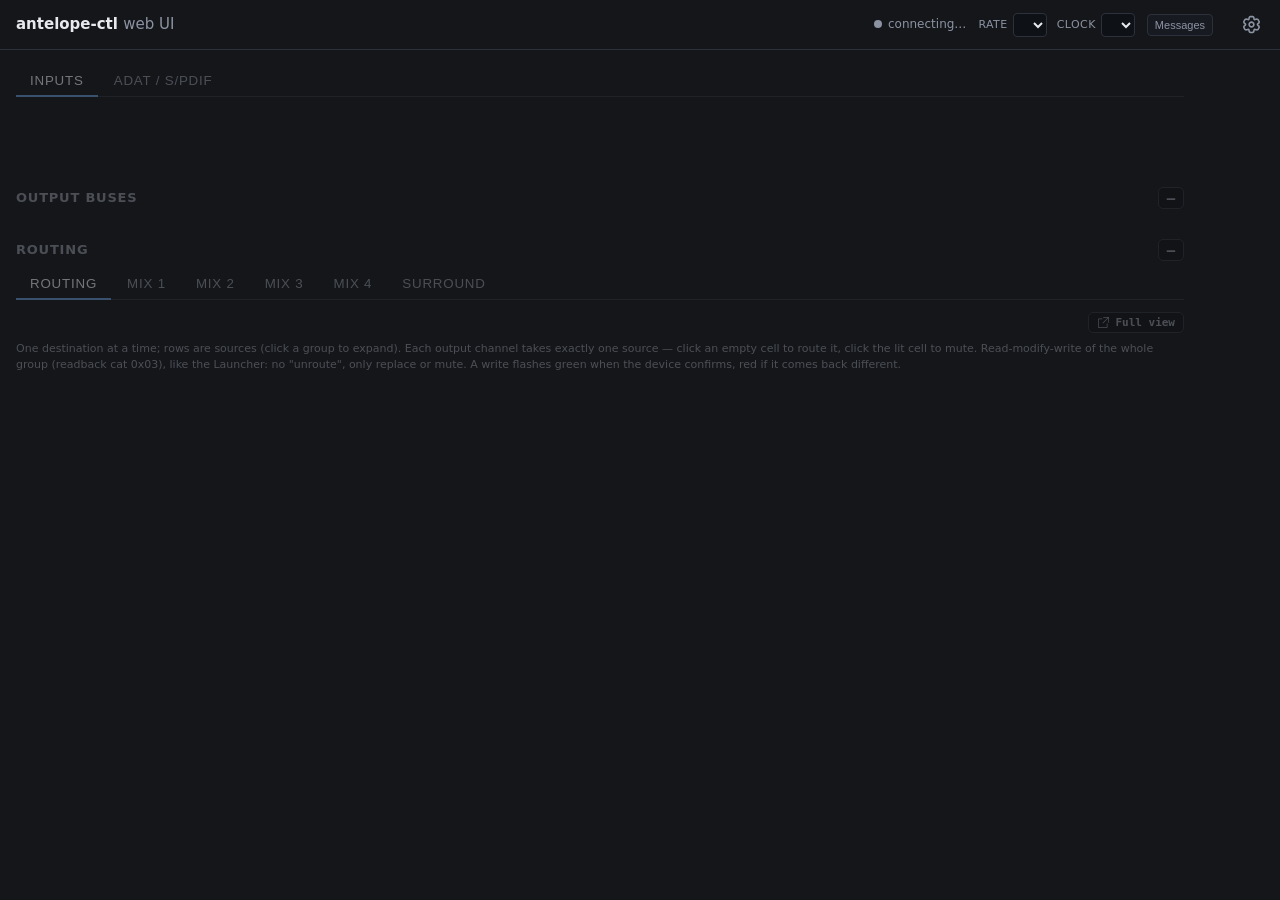
==== commit 520d81bd: "Zen Go: rest of the vendor panel (reverb, settings, routing, rack reorder), dim cannot release mute " ====
--- a/webui/static/index.html
+++ b/webui/static/index.html
@@ -59,6 +59,7 @@
   <section id="insertsec" hidden>
     <h2 class="sechd">Effect racks</h2>
     <div id="insertracks" class="insert-racks"></div>
+    <div id="insertparams" class="insert-params" hidden></div>
     <p class="hint">Read from the device. Adding or removing rewrites that channel's rack and reads it back.</p>
   </section>
   <section id="routesec">
@@ -163,7 +164,7 @@
 <script src="/webui/static/ui/preamp.js"></script>
 <script src="/webui/static/ui/meters.js"></script>
 <script src="/webui/static/ui/buses.js?v=bus-knob-attenuation-v3"></script>
-<script src="/webui/static/ui/routing.js?v=routing-mix-colors-v1"></script>
+<script src="/webui/static/ui/routing.js?v=routing-dest-sources-v1"></script>
 <script src="/webui/static/ui/afx.js?v=afx-channel-rack-v12"></script>
 <script src="/webui/static/ui/afx-controls.js?v=afx-controls-v1"></script>
 <script src="/webui/static/ui/afx-memorycat.js?v=afx-memorycat-live-v7"></script>
@@ -171,6 +172,7 @@
 <script src="/webui/static/ui/afx-bbd.js?v=afx-bbd-v1"></script>
 <script src="/webui/static/ui/afx-test.js?v=afx-channel-rack-v13"></script>
 <script src="/webui/static/ui/afx-live.js?v=afx-live-v6"></script>
+<script src="/webui/static/ui/faceplate.js"></script>
 <script src="/webui/static/ui/mixer.js"></script>
 <script src="/webui/static/ui/surround.js?v=surround-controls-v20"></script>
 <script src="/webui/static/ui/readback.js?v=afx-reconnect-v1"></script>
--- a/webui/static/app.css
+++ b/webui/static/app.css
@@ -438,6 +438,45 @@
   .insert-row button { flex:0 0 auto; width:22px; height:22px; padding:0; cursor:pointer; color:#e7c98a; background:#0e1116;
                        border:1px solid #5a4516; border-radius:4px; font:700 14px/1 inherit; }
   .insert-row button:disabled, .insert-rack select:disabled { opacity:.4; cursor:not-allowed; }
+  .insert-row .insert-edit { width:auto; padding:0 6px; font:600 10px/1 ui-monospace,monospace; }
+  .insert-params { margin-top:12px; padding:12px; background:linear-gradient(180deg,#23262e,#191c22); border:1px solid var(--line);
+                   border-radius:10px; }
+  .insert-params-hd { display:flex; align-items:center; gap:12px; margin-bottom:12px; }
+  .insert-params-hd h3 { flex:1 1 auto; margin:0; color:#e7c98a; font:600 13px/1.2 ui-monospace,monospace; }
+  .insert-params-hd button { padding:4px 10px; cursor:pointer; color:var(--fg); background:#0e1116; border:1px solid var(--line);
+                             border-radius:4px; font:600 11px/1 ui-monospace,monospace; }
+  .insert-knobs { display:grid; grid-template-columns:repeat(auto-fill,minmax(92px,1fr)); gap:14px 10px; }
+  .insert-knob { position:relative; display:flex; flex-direction:column; align-items:center; gap:6px; min-width:0; }
+  .insert-knob-label { color:var(--dim); font:600 10px/1 ui-monospace,monospace; letter-spacing:.06em; text-transform:uppercase; }
+  .insert-knob-body { position:relative; width:56px; height:56px; border-radius:50%; cursor:ns-resize; touch-action:none;
+                      background:radial-gradient(circle at 35% 28%,#565c66,#1c1f25 72%); border:1px solid #0b0d10;
+                      box-shadow:0 2px 5px rgba(0,0,0,.55), inset 0 1px 0 rgba(255,255,255,.12); }
+  .insert-knob-body i { position:absolute; inset:0; transform:rotate(var(--turn,-135deg)); }
+  .insert-knob-body i::after { content:""; position:absolute; left:50%; top:5px; width:3px; height:15px; margin-left:-1.5px;
+                               border-radius:2px; background:#f1f3f6; }
+  .insert-knob input { position:absolute; width:1px; height:1px; margin:0; padding:0; opacity:0; }
+  .insert-knob:focus-within .insert-knob-body { outline:2px solid var(--accent); outline-offset:2px; }
+  .insert-knob output { color:#e0e3e7; font:700 12px/1 ui-monospace,monospace; }
+  /* ---- effect faceplate (ui/faceplate.js): a fixed-size layout, scaled to the frame's width ---- */
+  .fp-frame { margin:0 auto 12px; overflow:hidden; border:1px solid #0b0d10; border-radius:6px;
+              box-shadow:0 2px 6px rgba(0,0,0,.55), inset 0 1px 0 rgba(255,255,255,.08); }
+  .fp-plate { position:relative; transform-origin:0 0; transform:scale(var(--fp-scale,1)); background-color:#2a2d33;
+              --fp-ink:#ece7da; --fp-text:max(10px, calc(8px / var(--fp-scale,1))); color:var(--fp-ink); }
+  .fp-plate.fp-marks-dark { --fp-ink:#1a1a1a; }
+  .fp-section { position:absolute; border:1px solid color-mix(in srgb, var(--fp-ink) 40%, transparent); border-radius:5px; }
+  .fp-section span { position:absolute; left:0; right:0; top:5px; text-align:center; opacity:.8;
+                     font:600 var(--fp-text)/1 ui-monospace,monospace; letter-spacing:.14em; text-transform:uppercase; }
+  /* x,y is the centre of the sprite: the cell has no size of its own and everything hangs from that point */
+  .fp-control { position:absolute; width:0; height:0; }
+  .fp-body { position:absolute; transform:translate(-50%,-50%); background-repeat:no-repeat; cursor:ns-resize; touch-action:none;
+             border-radius:50%; }
+  .fp-toggle .fp-body { cursor:pointer; border-radius:4px; }
+  .fp-control input { position:absolute; width:1px; height:1px; margin:0; padding:0; opacity:0; }
+  .fp-control:focus-within .fp-body { outline:2px solid var(--accent); outline-offset:2px; }
+  .fp-caption { position:absolute; top:calc(var(--fp-half) + 12px); transform:translateX(-50%); display:flex; flex-direction:column;
+                align-items:center; gap:3px; text-align:center; font:600 var(--fp-text)/1.05 ui-monospace,monospace; }
+  .fp-label { letter-spacing:.06em; text-transform:uppercase; }
+  .fp-control output { opacity:.75; white-space:nowrap; }
   .insert-note { margin:0; color:#59616d; font:600 11px/1.4 ui-monospace,monospace; }
   .insert-rack select { margin-top:auto; padding:4px; color:var(--fg); background:#0e1116; border:1px solid var(--line);
                         border-radius:4px; font:600 11px/1 ui-monospace,monospace; }
